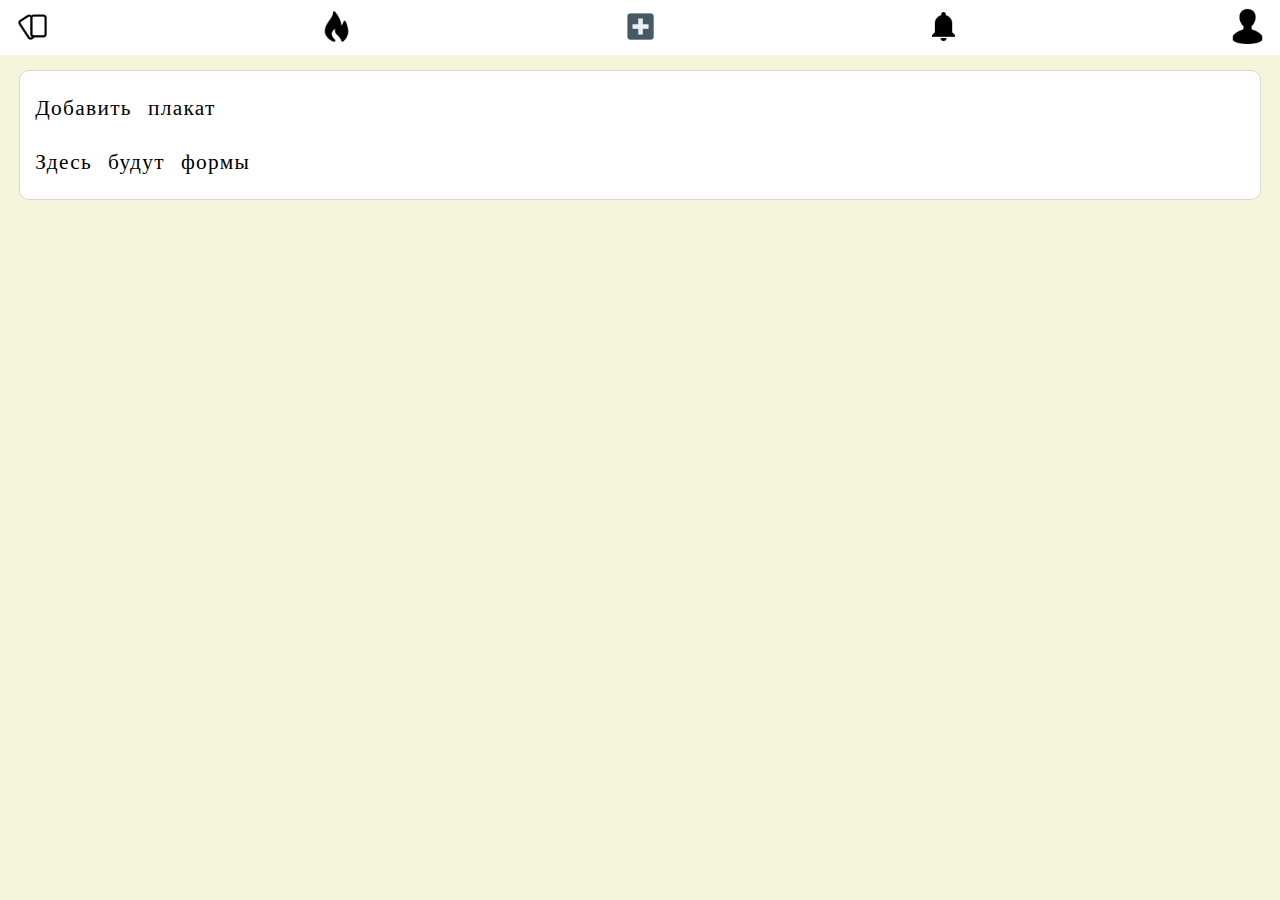
==== Client/Client/aura_mobile_create.html @ 39611461 "Add files via upload" ====
<!DOCTYPE html>
<html lang="ru">
<head>
    <meta charset="UTF-8">
    <meta name="viewport" content="width=device-width, height=device-height, initial-scale=1.0">
    <title>Autiska mobile</title>
    <link rel="stylesheet" href="aura/css/bootstrap-grid.css">
    <link rel="stylesheet" href="aura/css/style_mobile.css">
    <script src="aura/js/base.js"></script>
    <script src="aura/js/script.js"></script>
</head>
<body>
      <menu>
        <div class="container">
            <div class="row">
                <div class="col-12">
                    <ul class="row justify-content-between">
                        <li class="col-auto ">
                            <a href="aura_mobile.html">
                                <img src="aura/icons/kard.png" alt="">
                            </a>
                        </li>
                        <li class="col-auto">
                            <a href="">
                                <img src="aura/icons/populy.png" alt="">
                            </a>
                        </li>
                        <li class="col-auto">
                            <a href="aura_mobile_create.html">
                                <img src="aura/icons/plus.png" alt="">
                            </a>
                        </li>
                        <li class="col-auto">
                            <a href="">
                                <img src="aura/icons/kolokol-menu.png" alt="">
                            </a>
                        </li>
                        <li class="col-auto">
                            <a href="aura_mobile_user.html">
                                <img src="aura/icons/user.png" alt="">
                            </a>
                        </li>
                    </ul>
                </div>
            </div>
        </div>
    </menu>
<!--
        <nav id="navi">
            <div class="container">
                <div class="row">
                    <div class="col">
                        <ul>
                            <li><a href="">Пункт 1</a></li>
                            <li><a href="">Пункт - 2</a></li>
                            <li><a href="">Пункт 3</a></li>
                        </ul>
                    </div>
                </div>
            </div>
        </nav>
    </menu>
-->
    <main>
        <div class="container">
            <div class="row">
                <div class="col">
                    <p>Добавить плакат</p>
                    <p>Здесь будут формы</p>
                </div>
            </div>
        </div>
    </main>
</body>
</html>
---- Client/Client/aura/css/style_mobile.css ----
body{
    background-color: beige;
}
/*Описание аватарки*/
/*=============================================*/
.ava img{
    height: inherit !important;
    width: inherit;
    border-radius: inherit;
    background-image: url(../icons/no_photo.png);
}
.ava{
    height: 50px;
    width: 50px;
    padding: 0px;
    border-radius: 30px;
    background: #bbb;
    margin: 4pt;
    float: left;
}
/*info-online*/
/*----------------------------------------*/
 .info-online{
    padding-top: 0.5rem;
}
 .info-online p{
    margin: 0;
    font-size: 14pt;
    letter-spacing: normal;
    word-spacing: normal;
    line-height: normal;
}
/*============================================*/
body, menu{
    margin: 0;
}
menu, menu ul{
    padding: 0;
    background-color: #fff;
}
menu ul{
    margin-top: 7pt;
    margin-bottom: 5pt;
}
menu li{
    list-style: none;
    text-align: center;
}
menu li img{
    max-height: 35px;
}
/*--------------------------*/
/*навигация контекстная с модальным окном*/
/*-----------------------------*/
menu nav{
    width: 97%;
    display: none;
    position: absolute;
    top:60px;
    z-index: 100;
}
menu nav .container{
    background-color: #fff;
    height: 40vh;
    margin-left: 5px;
    margin-right: 5px;
    border-bottom: solid 2px #706d6d5e;
    border-radius: 0px 0px 10px 10px;
    padding: 2rem;
}
menu nav li{
    margin: 4px;
    padding: 5pt;
}
menu nav a{
    text-decoration: none;
    list-style: none;
    font-size: 16pt;
    word-spacing: 7pt;
}
/*=====================================================*/
/*контейнер и контент(содержание)*/
main h1{
    text-align: center;
    margin-top: 2rem;
}
main p{
    font-size: 16pt;
    letter-spacing: 1pt;
    word-spacing: 7pt;
    line-height: 24pt;
}
main .container{
    margin: 15px auto 10px auto;
    background-color: #fff;
    border-radius: 10px;
    width: 97%;
}
main>.container{
    border: 1px solid #ddd6d6;
}
/* стрелки вправо влево*/
/*---------------------------------*/
main>.container .navi--right-left{
    position: fixed;
    bottom: 0px;
    left: 0;
    right: 0;
    border: 0;
    background: rgba(250,250,250, 0.2);
    opacity: 0.4;
    z-index: 100;
}
/*----------------------------*/
main .content{
    height: 78vh;
    overflow: auto;
    max-height: 560px;
    min-height: 450px;

}
main .col-12>.nav>.col-auto:nth-child(2){
    margin-left: auto;
}

main .col-12>.row>.col-auto img, 
main .row>.col-auto>a>img
{
    height: 36px;
}
main .col-12>.row>.col-auto{
    padding: 5px 5px 7px 0px;
}

/*=================================================*/
/*комментарии*/
section .container{
    background-color: #fff;
}
section .comment>.row{
    margin: 3rem -1rem 2rem;
}
/*
section .comment .ava{
    float: left;
}
*/
section .comment form input, section .comment form button{
    height: 32pt;
    margin: 0.5rem 0rem;
    border: 0;
    background-color: #eeefee;;
}
section .comment form input[type="text"]{
    width: 70%;
    margin-left: 2rem;
    border-radius: 16pt 0 0 16pt;
    float: left;
    padding: 1.5pt 11pt;
    font-size: 16pt;
}
section .comment form button{
    border-radius: 0 16pt 16pt 0;
    cursor: pointer;
}
/*убираем фокус с формы*/
section .comment form:focus, section .comment input:focus, section .comment button:focus{
    outline: none;
}
section .comment .ava+p{
    margin-left: 2rem;
}
section .comment p span{
    padding: 1rem 1rem;
    font-size: 10pt;
}
section .comment .button button{
    background-color: #ffffff00;
    color: #928d8d;
    margin: 0;
    float: left;
    padding: 1rem 2rem;
    margin-right: 16%;
}
section .comment .button button:hover{
    background-color: #cdf0f72b;
    color: #333;
}
section .comment div[id]{
    padding: 1rem;
}
/**/
section .comment .otvet-button{
    width: 100%;
}
section .comment .otvet-button a{
    text-decoration: none;
    list-style: decimal;
    color: #333;
}
section .comment .otvet-button a:hover{
    color: #000;
}
section .comment .otvet-button p{
    margin-top: 0;
}
section .comment .otvet-comment{
    margin-left: 3%;
    padding-left: 3%;
}
section .button label img{
    cursor: pointer;
    height: 40px;
    margin: 1rem 0.3rem;
    border: 0;
    font: 400 20pt Arial;
    padding: 0.3rem;
    margin: 1rem 0.3rem;
}
/*натройка кнопок комментариев*/
/*----------------------------------*/
main .button{
    font-size: 16pt;
}
main .button label{
    max-height: 50px;
    float: left;
    margin-bottom: 2rem;
}
/*
main .button label img{
    cursor: pointer;
    height: 40px;
    margin: 1rem 0.3rem;
    background-color: #f2fafbe8;
    border: 0;
    font: 400 20pt Arial;
    padding: 0.3rem;
    margin: 1rem 0.3rem;
}
*/
main .button label img:hover{
    height: 45px;
    margin: 0.7rem 0.12rem;
}
main .button input{
    background-color: #f2fafbe8;
    border: 0;
    font: 400 20pt Arial;
    padding: 0.3rem;
    margin: 1rem 0.3rem;
    width: 2rem;
    display: none;
}
/*----------------------------------------*/
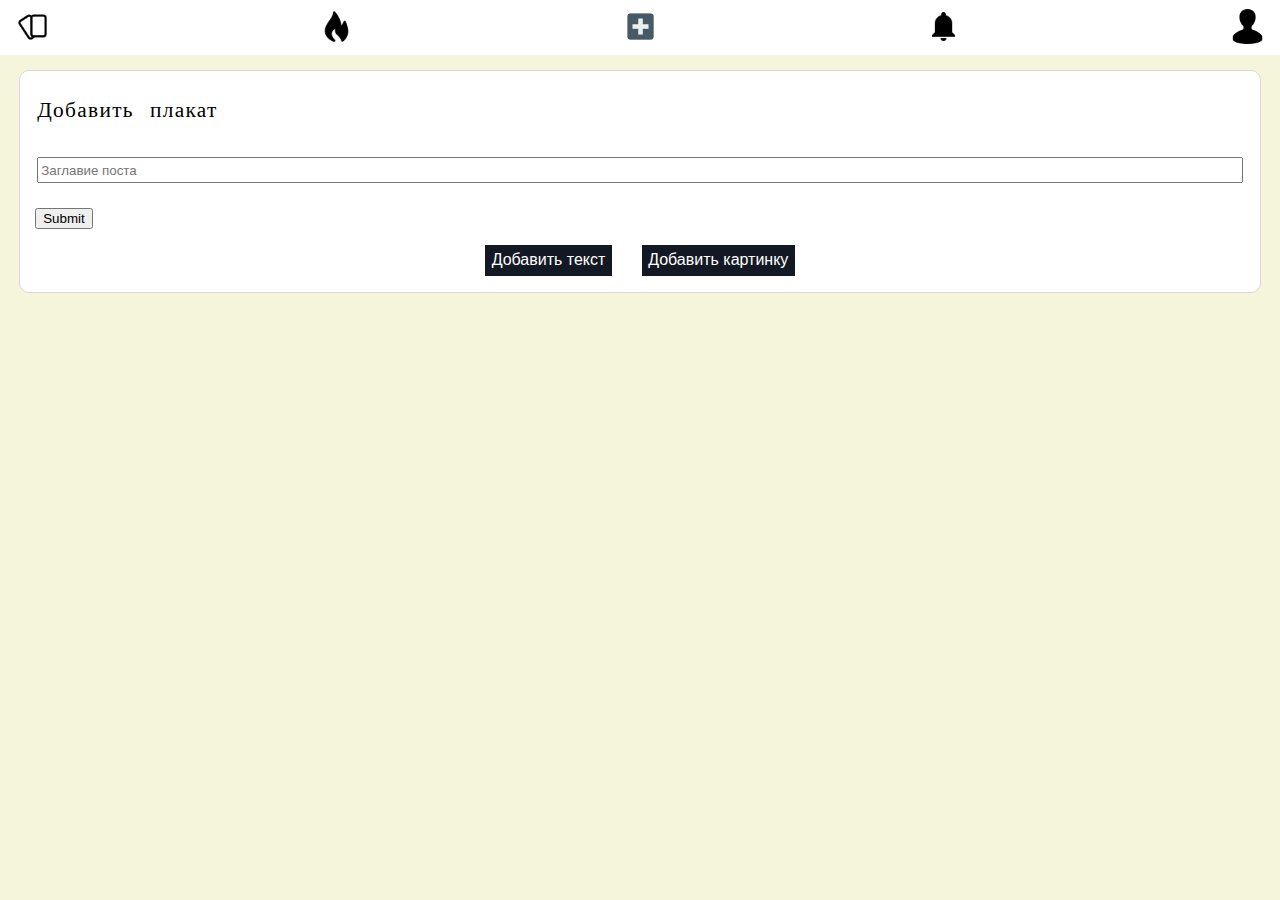
==== commit 5eefd39b: "Add files via upload" ====
--- a/Client/Client/aura_mobile_create.html
+++ b/Client/Client/aura_mobile_create.html
@@ -21,7 +21,7 @@
                             </a>
                         </li>
                         <li class="col-auto">
-                            <a href="">
+                            <a href="aura_mobile_faer.html">
                                 <img src="aura/icons/populy.png" alt="">
                             </a>
                         </li>
@@ -31,7 +31,7 @@
                             </a>
                         </li>
                         <li class="col-auto">
-                            <a href="">
+                            <a href="aura_mobile_povestka.html">
                                 <img src="aura/icons/kolokol-menu.png" alt="">
                             </a>
                         </li>
@@ -63,10 +63,26 @@
 -->
     <main>
         <div class="container">
-            <div class="row">
+            <div class="row justify-content-center">
                 <div class="col">
                     <p>Добавить плакат</p>
-                    <p>Здесь будут формы</p>
+                    <form  action="" method="post">
+                        <p>
+                            <input type="text" placeholder="Заглавие поста" maxlength="200" name="h">
+                        </p>
+                        <div class="row">
+                            <div class="col" id="input"></div>
+                        </div>
+                        <input type="submit">
+                    </form>
+                   <div class="row button justify-content-center">
+                        <div class="col-auto">
+                            <button id="in_txt">Добавить текст</button>
+                        </div>
+                        <div class="col-auto">
+                            <button id="in_img">Добавить картинку</button>
+                        </div>                    
+                   </div>
                 </div>
             </div>
         </div>
--- a/Client/Client/aura/css/style_mobile.css
+++ b/Client/Client/aura/css/style_mobile.css
@@ -89,6 +89,7 @@
     letter-spacing: 1pt;
     word-spacing: 7pt;
     line-height: 24pt;
+    padding: 2px;
 }
 main .container{
     margin: 15px auto 10px auto;
@@ -124,7 +125,8 @@
 }
 
 main .col-12>.row>.col-auto img, 
-main .row>.col-auto>a>img
+main .row>.col-auto>a>img,
+form+button img
 {
     height: 36px;
 }
@@ -144,12 +146,28 @@
 section .comment .ava{
     float: left;
 }
-*/
+*//*==================== --- Формы ---=================================*/
+form input[type="text"]{
+    width: 100%;
+}
+form textarea[name*="p"]{
+    height: 100pt;
+    width: 100%;
+    font-size: inherit;
+    font-family: inherit;
+    word-spacing: inherit;
+    line-height: inherit;
+    resize: none;
+    overflow: hidden;
+}
+form input[name*="h"]{
+    height: 20pt;
+}
 section .comment form input, section .comment form button{
     height: 32pt;
     margin: 0.5rem 0rem;
     border: 0;
-    background-color: #eeefee;;
+    background-color: #eeefee;
 }
 section .comment form input[type="text"]{
     width: 70%;
@@ -164,84 +182,114 @@
     cursor: pointer;
 }
 /*убираем фокус с формы*/
-section .comment form:focus, section .comment input:focus, section .comment button:focus{
+section .comment form:focus, section .comment input:focus, section .comment button:focus, form input:focus, form textarea{
     outline: none;
 }
+
+/*===================================================*/
+
+
+/*Коммнтарии*/
 section .comment .ava+p{
     margin-left: 2rem;
 }
 section .comment p span{
     padding: 1rem 1rem;
     font-size: 10pt;
+}
+section .comment .button button:hover{
+    background-color: #cdf0f72b;
+    color: #333;
+}
+section .comment div[id]{
+    padding: 1rem;
+}
+/**/
+section .comment .otvet-button{
+    width: 100%;
+}
+section .comment .otvet-button a{
+    text-decoration: none;
+    list-style: decimal;
+    color: #333;
+}
+section .comment .otvet-button a:hover{
+    color: #000;
+}
+section .comment .otvet-button p{
+    margin-top: 0;
+}
+section .comment .otvet-comment{
+    margin-left: 3%;
+    padding-left: 3%;
+}
+section .row label img{
+    cursor: pointer;
+    height: 40px;
+    margin: 1rem 0.3rem;
+    border: 0;
+    font: 400 20pt Arial;
+    padding: 0.3rem;
+    margin: 0rem 0.2rem;
+}
+section .row label~input{
+    display: none;
+}
+/*натройка кнопок комментариев*/
+/*----------------------------------*/
+main button{
+    font-size: 12pt;
+    padding: 0.4rem;
+    float: left;
+    margin: auto;
+    background-color: #010813ed;
+    border: none;
+    color: #fff;    
+}
+main .button{
+    font-size: 16pt;
+    margin-top: 1rem;
+    margin-bottom: 1rem;
+}
+section .row label{
+    max-height: 50px;
+    float: left;
+    margin-bottom: 2rem;
+    margin-left: auto;
 }
 section .comment .button button{
     background-color: #ffffff00;
     color: #928d8d;
     margin: 0;
     float: left;
-    padding: 1rem 2rem;
     margin-right: 16%;
 }
-section .comment .button button:hover{
-    background-color: #cdf0f72b;
-    color: #333;
-}
-section .comment div[id]{
-    padding: 1rem;
-}
-/**/
-section .comment .otvet-button{
-    width: 100%;
-}
-section .comment .otvet-button a{
-    text-decoration: none;
-    list-style: decimal;
-    color: #333;
-}
-section .comment .otvet-button a:hover{
-    color: #000;
-}
-section .comment .otvet-button p{
-    margin-top: 0;
-}
-section .comment .otvet-comment{
-    margin-left: 3%;
-    padding-left: 3%;
-}
-section .button label img{
+section .button button
+{
+    cursor: pointer;
+    margin: 2rem;
+    padding: 0.8rem 0.8rem;
+    background-color: #010813ed;
+    border: 0;
+    color: #fff;
+    border: none;
+    font-size: 16pt;
+    cursor: pointer;
+}
+/*
+main .button label img{
     cursor: pointer;
     height: 40px;
     margin: 1rem 0.3rem;
+    background-color: #f2fafbe8;
     border: 0;
     font: 400 20pt Arial;
     padding: 0.3rem;
     margin: 1rem 0.3rem;
 }
-/*натройка кнопок комментариев*/
-/*----------------------------------*/
-main .button{
-    font-size: 16pt;
-}
-main .button label{
-    max-height: 50px;
-    float: left;
-    margin-bottom: 2rem;
-}
-/*
-main .button label img{
-    cursor: pointer;
-    height: 40px;
-    margin: 1rem 0.3rem;
-    background-color: #f2fafbe8;
-    border: 0;
-    font: 400 20pt Arial;
-    padding: 0.3rem;
-    margin: 1rem 0.3rem;
-}
 */
-main .button label img:hover{
-    height: 45px;
-    margin: 0.7rem 0.12rem;
+main .row label img:hover{
+    background-color: #bbb;
 }
 main .button input{
     background-color: #f2fafbe8;
@@ -252,4 +300,5 @@
     width: 2rem;
     display: none;
 }
-/*----------------------------------------*/+
+/*----------------------------------------*/
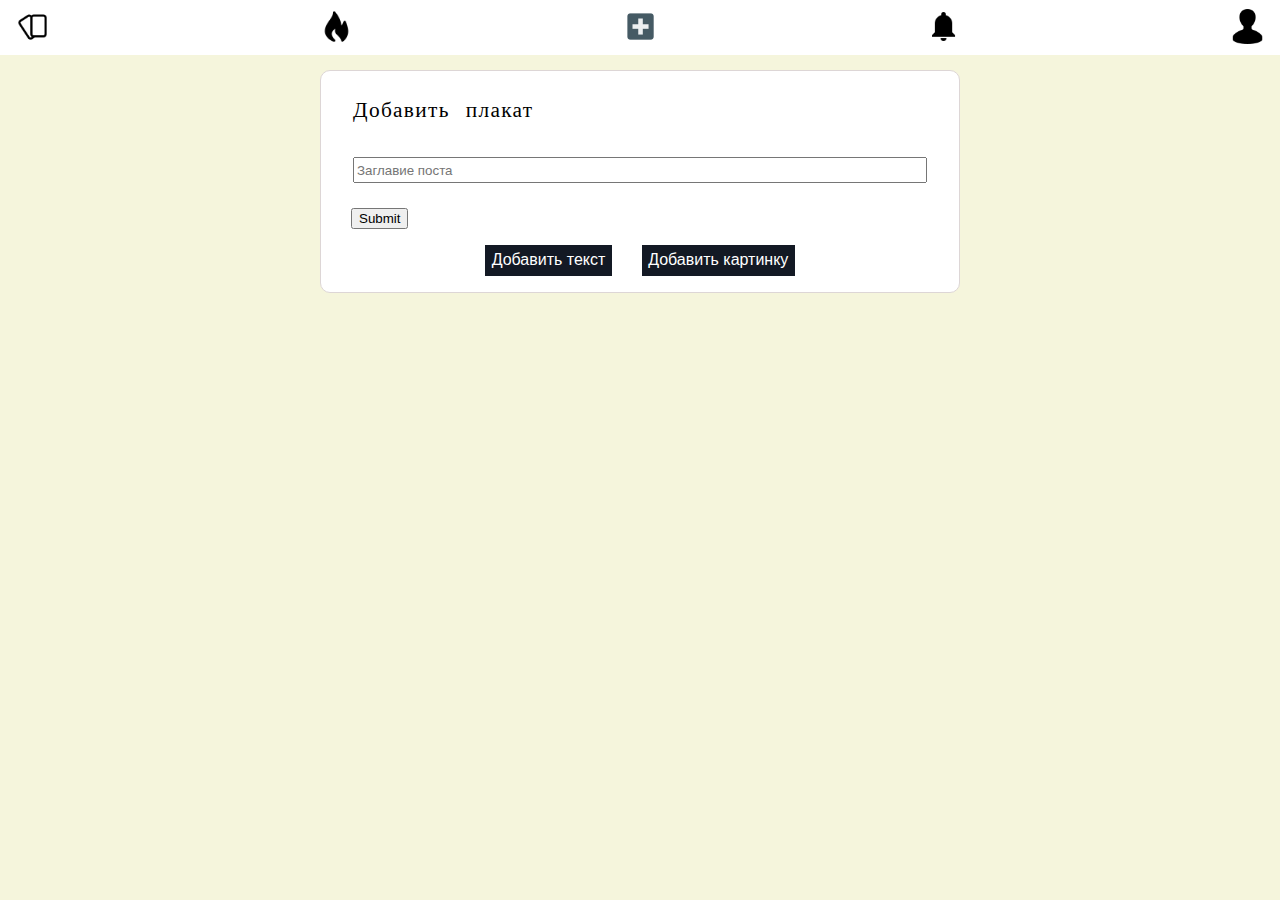
==== commit c88afb2a: "Add files via upload" ====
--- a/Client/Client/aura_mobile_create.html
+++ b/Client/Client/aura_mobile_create.html
@@ -64,25 +64,27 @@
     <main>
         <div class="container">
             <div class="row justify-content-center">
-                <div class="col">
-                    <p>Добавить плакат</p>
-                    <form  action="" method="post">
-                        <p>
-                            <input type="text" placeholder="Заглавие поста" maxlength="200" name="h">
-                        </p>
-                        <div class="row">
-                            <div class="col" id="input"></div>
-                        </div>
-                        <input type="submit">
-                    </form>
-                   <div class="row button justify-content-center">
-                        <div class="col-auto">
-                            <button id="in_txt">Добавить текст</button>
-                        </div>
-                        <div class="col-auto">
-                            <button id="in_img">Добавить картинку</button>
-                        </div>                    
-                   </div>
+               <div class="col-xl-6 col-lg-12 content">
+                    <div class="col">
+                        <p>Добавить плакат</p>
+                        <form  action="" method="post">
+                            <p>
+                                <input type="text" placeholder="Заглавие поста" maxlength="200" name="h">
+                            </p>
+                            <div class="row">
+                                <div class="col" id="input"></div>
+                            </div>
+                            <input type="submit">
+                        </form>
+                       <div class="row button justify-content-center">
+                            <div class="col-auto">
+                                <button id="in_txt">Добавить текст</button>
+                            </div>
+                            <div class="col-auto">
+                                <button id="in_img">Добавить картинку</button>
+                            </div>                    
+                       </div>
+                    </div>
                 </div>
             </div>
         </div>
--- a/Client/Client/aura/css/style_mobile.css
+++ b/Client/Client/aura/css/style_mobile.css
@@ -83,6 +83,7 @@
 main h1{
     text-align: center;
     margin-top: 2rem;
+    width: 100%;
 }
 main p{
     font-size: 16pt;
@@ -91,14 +92,16 @@
     line-height: 24pt;
     padding: 2px;
 }
-main .container{
+main .container .content, .comment{
     margin: 15px auto 10px auto;
     background-color: #fff;
     border-radius: 10px;
     width: 97%;
+    border: 1px solid #ddd6d6;
 }
 main>.container{
-    border: 1px solid #ddd6d6;
+/*    border: 1px solid #ddd6d6;*/
+/*    max-width: 1024px;*/
 }
 /* стрелки вправо влево*/
 /*---------------------------------*/
@@ -113,12 +116,12 @@
     z-index: 100;
 }
 /*----------------------------*/
-main .content{
+main .content>section{
     height: 78vh;
-    overflow: auto;
+    overflow-x: hidden;
     max-height: 560px;
     min-height: 450px;
-
+    padding: 5pt;
 }
 main .col-12>.nav>.col-auto:nth-child(2){
     margin-left: auto;
@@ -136,9 +139,11 @@
 
 /*=================================================*/
 /*комментарии*/
+/*
 section .container{
     background-color: #fff;
 }
+*/
 section .comment>.row{
     margin: 3rem -1rem 2rem;
 }
@@ -245,6 +250,11 @@
     background-color: #010813ed;
     border: none;
     color: #fff;    
+    cursor: pointer;
+}
+main #input button{
+    float: right;
+    
 }
 main .button{
     font-size: 16pt;
